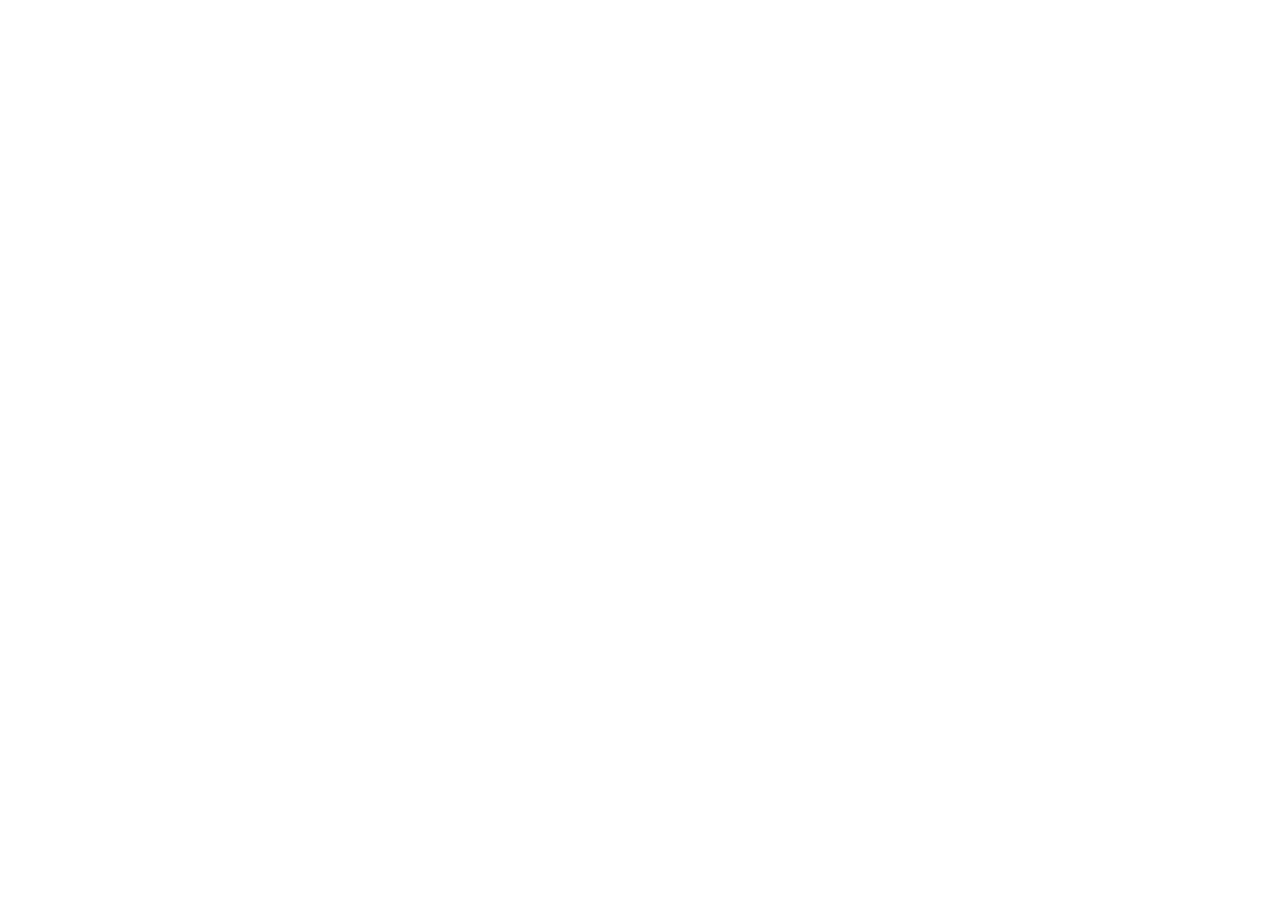
==== contact.html @ 4b10ad64 "main.css" ====
<!DOCTYPE html>
<html lang="en">
<head>
    <meta charset="UTF-8">
    <meta name="viewport" content="width=device-width, initial-scale=1.0">
    <link rel="stylesheet" href="styles/main.css">
    <title>Document</title>
</head>
<body>
    
</body>
</html>
---- styles/main.css ----
/* Design System */
:root{
    /* Colors */
    --red-highlight: #D2483D;
    --light-grey: #F3F3F3;
    --black: #000000;
    --white: #FFFFFF;

    /* Text configuration */
    --body-font: 'Montserrat';
    --body-highlight-font:'Montserrat';
    --header-font:'Bebas Neue';
    --title-font:'Bebas Neue';

    --body-font-weight:400;
    --body-highlight-font-weight:600;
    --header-font-weight:400;
    --title-font-weight:400;

    --body-font-size:1.25rem;
    --body-highlight-font-size:1.25rem;
    --header-font-size:4.5rem;
    --title-font-size:1.5rem;

    --body-font-height:;
    --body-highlight-font-height:;
    --header-font-height:;
    --title-font-height:;
}
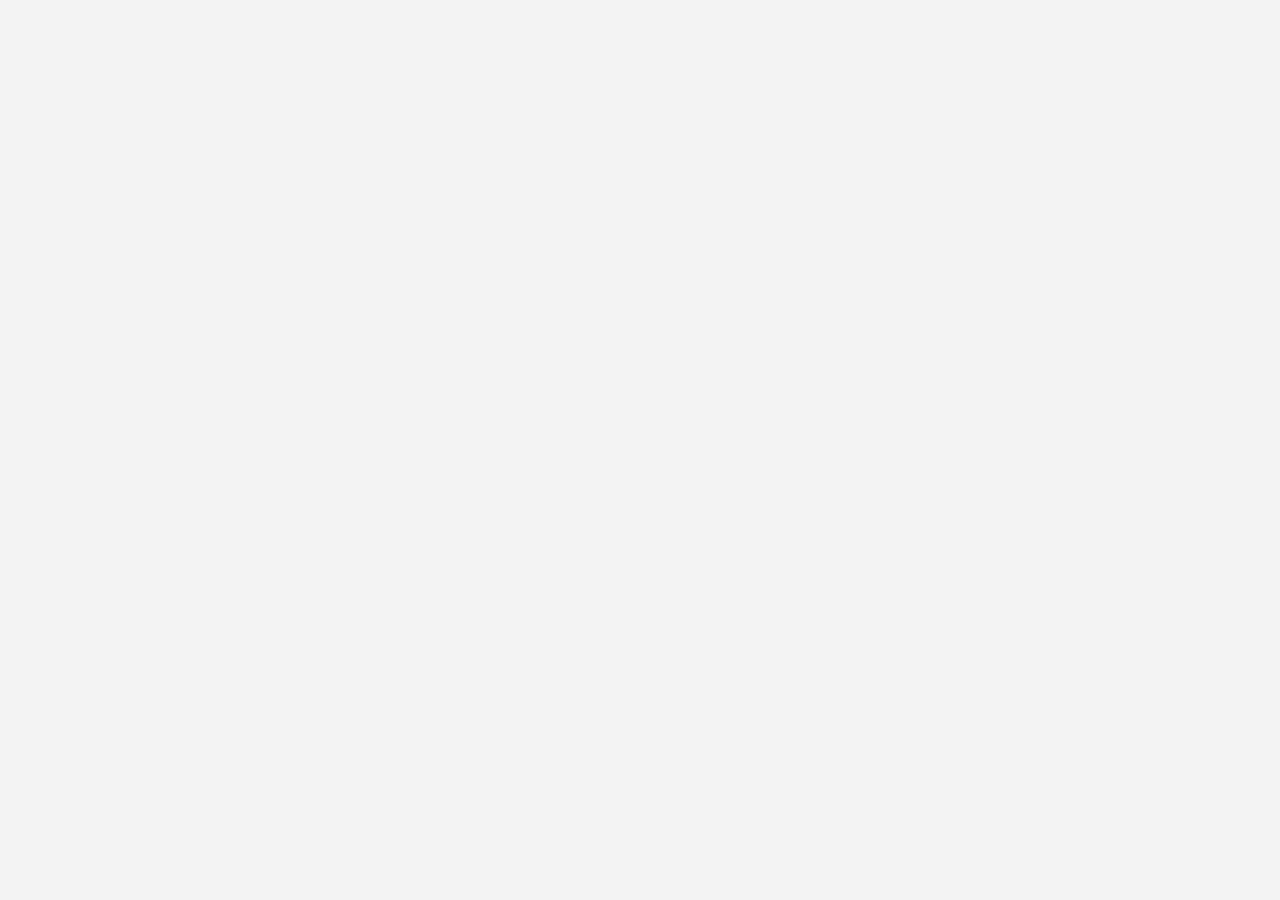
==== commit adf66274: "page menu did" ====
--- a/contact.html
+++ b/contact.html
@@ -1,5 +1,5 @@
 <!DOCTYPE html>
-<html lang="en">
+<html lang="fr">
 <head>
     <meta charset="UTF-8">
     <meta name="viewport" content="width=device-width, initial-scale=1.0">
--- a/styles/main.css
+++ b/styles/main.css
@@ -1,4 +1,15 @@
 /* Design System */
+@import url('https://fonts.googleapis.com/css2?family=Bebas+Neue&family=Montserrat:wght@400;600&display=swap');
+
+/* Modules */
+@import 'pages/home.css';
+@import 'modules/appBar.css';
+@import 'modules/headband.css';
+@import 'modules/contact.css';
+@import 'modules/appBarsocial.css';
+@import 'pages/menu.css';
+
+
 :root{
     /* Colors */
     --red-highlight: #D2483D;
@@ -17,13 +28,67 @@
     --header-font-weight:400;
     --title-font-weight:400;
 
-    --body-font-size:1.25rem;
-    --body-highlight-font-size:1.25rem;
+    --body-font-size: 1.25rem;
+    --body-highlight-font-size:1rem;
     --header-font-size:4.5rem;
     --title-font-size:1.5rem;
 
-    --body-font-height:;
-    --body-highlight-font-height:;
-    --header-font-height:;
-    --title-font-height:;
-}+    --body-line-height:1.5rem;
+    --body-highlight-line-height:1.5rem;
+    --header-line-height:5.375rem;
+    --title-line-height:1.75rem;
+}
+
+body{
+    background-color: var(--light-grey);
+    font-family: var(--body-font);
+    font-style: normal;
+    font-weight: var(--body-font-weight);
+    font-size: var(--body-font-size);
+    line-height: var(--body-line-height);
+    color: var(--black);
+    max-width: 1440px; /*Temporaire*/
+    max-height: 2662px; /*Temporaire*/
+    margin: auto; /*Temporaire*/
+}
+
+h1{
+    font-family: var(--header-font);
+    font-style: normal;
+    font-weight: var(--header-font-weight);
+    font-size: var(--header-font-size);
+    line-height: var(--header-font-height);
+    color: var(--black);
+}
+
+h2{
+    font-family: var(--title-font);
+    font-style: normal;
+    font-weight: var(--title-font-weight);
+    font-size: var(--title-font-size);
+    line-height: var(--title-line-height);
+    color: var(--black);
+    text-decoration: underline var(--red-highlight);
+    text-underline-offset: 0.25rem;
+    text-decoration-thickness: 0.188rem ;
+}
+
+a{
+   text-decoration: none;
+}
+
+.cta{
+    display: inline-block;
+    color: white;
+    background-color: var(--black);
+    font-family: var(--title-font);
+    font-style: normal;
+    font-size: var(--title-font-size);
+    font-weight: var(--title-font-weight);
+    line-height: var(--title-line-height);
+    text-align: center;
+    padding: 15px 10px;
+    width: 200px;
+    margin-top: 15px;
+}
+
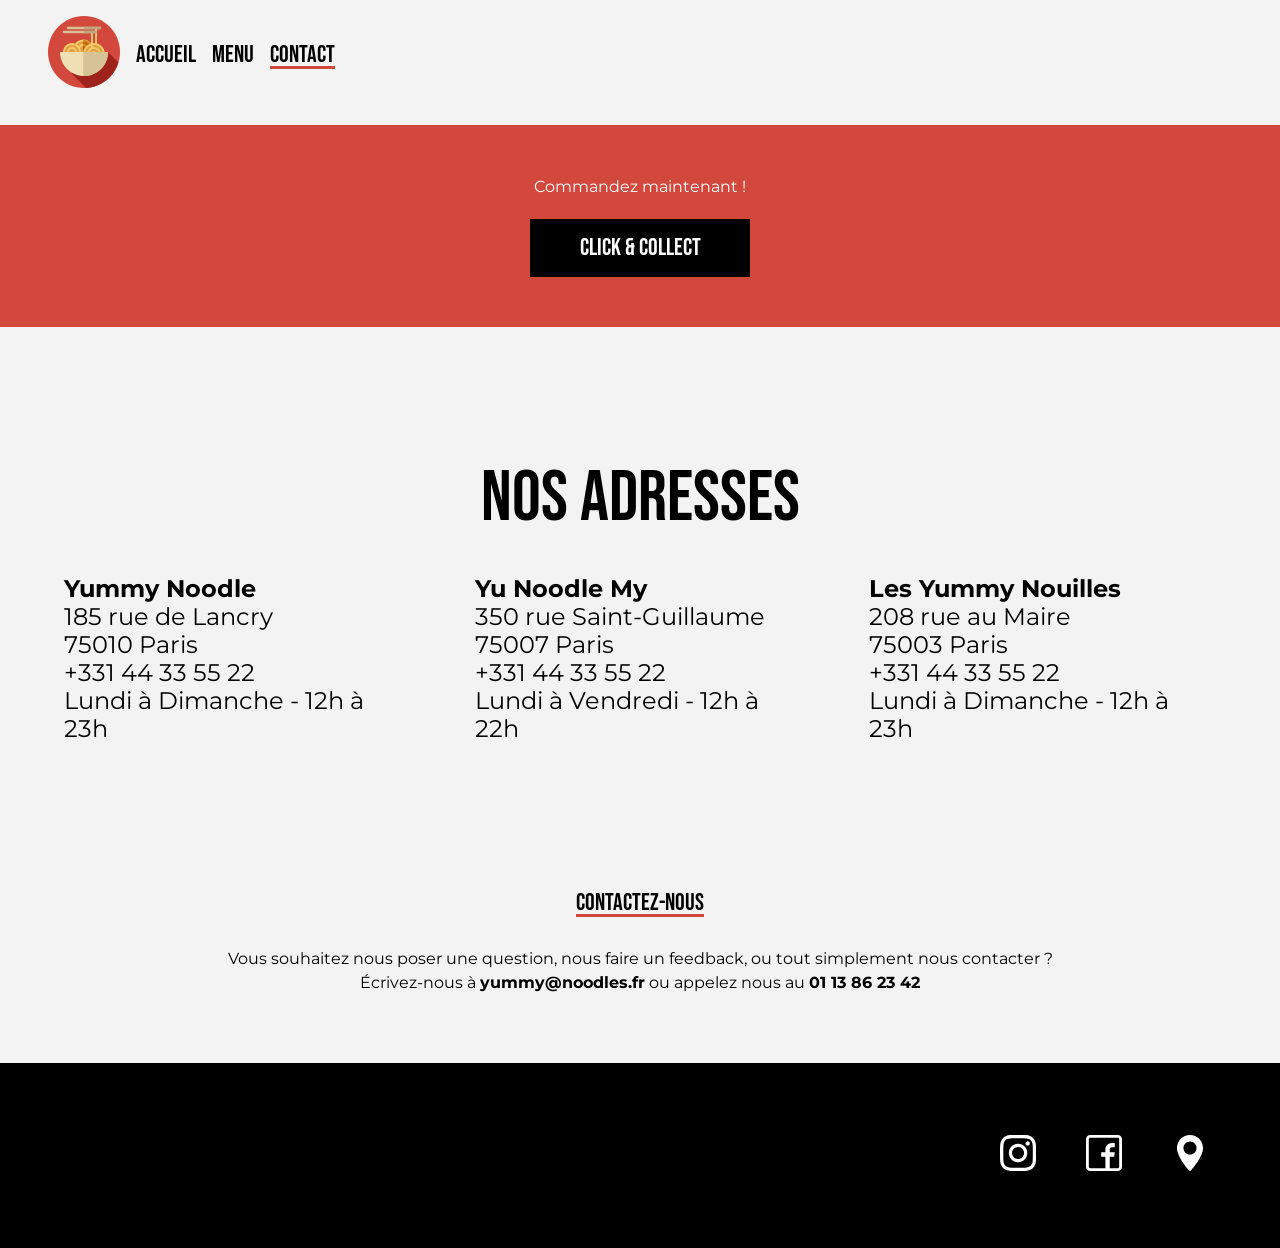
==== commit c81084fd: "..." ====
--- a/contact.html
+++ b/contact.html
@@ -1,12 +1,76 @@
 <!DOCTYPE html>
 <html lang="fr">
-<head>
-    <meta charset="UTF-8">
-    <meta name="viewport" content="width=device-width, initial-scale=1.0">
-    <link rel="stylesheet" href="styles/main.css">
-    <title>Document</title>
-</head>
+    <head>
+        <meta charset="UTF-8" />
+        <meta name="viewport" content="width=device-width, initial-scale=1.0" />
+        <link rel="icon" type="image/svg+xml" href="assets/logo.svg" />
+        <link rel="stylesheet" href="styles/main.css" />
+        <title>Yummy Nouilles - Contact</title>
 <body>
-    
+    <header class="appBar">
+        <a href="index.html">
+          <img class="appBar__icon"src="assets/logo.svg"alt="Logo Yummy Nouilles">
+        </a>
+        <nav class="appBar__nav">
+          <a class="appBar__nav-item" href="index.html">Accueil</a>
+          <a class="appBar__nav-item" href="menu.html">Menu</a>
+          <a class="appBar__nav-item active" href="contact.html">Contact</a>
+        </nav>
+      </header>
+
+      <section class="headband">
+        <p class="color">Commandez maintenant !</p>
+        <div>
+          <a class="cta" href="">CLICK & COLLECT</a>
+        </div>
+      </section>
+
+      <section class="adresses">
+        <h1>NOS ADRESSES</h1>
+
+      <div class="content-adresses">
+
+        <div class="box">
+        <p><strong>Yummy Noodle</strong><br>
+        185 rue de Lancry <br>
+        75010 Paris<br>
+        +331 44 33 55 22<br>
+        Lundi à Dimanche - 12h à 23h</p>
+      </div>
+
+      <div class="box">
+        <p><strong>Yu Noodle My</strong><br>
+            350 rue Saint-Guillaume<br>
+            75007 Paris<br>
+            +331 44 33 55 22<br>
+            Lundi à Vendredi - 12h à 22h</p>
+      </div>
+
+      <div class="box">
+        <p><strong>Les Yummy Nouilles</strong><br>
+        208 rue au Maire<br>
+        75003 Paris<br>
+        +331 44 33 55 22<br>
+        Lundi à Dimanche - 12h à 23h</p>
+      </div>
+
+    </div>
+
+    <div class="contactez-nous">
+        <h2>CONTACTEZ-NOUS</h2>
+  
+        <p class="contact">Vous souhaitez nous poser une question, nous faire un feedback, ou tout simplement nous contacter ?<br>
+          Écrivez-nous à <strong>yummy@noodles.fr</strong> ou appelez nous au <strong>01 13 86 23 42</strong>
+        </p>
+      </div>
+    </section>
+
+    <footer>
+        <nav class="icons">
+          <a target="_blank" href="https://www.instagram.com/"><img src="assets/icons/instagram.svg" alt="Logo Instagram"></a>
+          <a target="_blank" href="https://www.facebook.com/"><img src="assets/icons/facebook.svg" alt="Logo Facebook"></a>
+          <a target="_blank" href="https://www.google.com/maps"><img src="assets/icons/maps.svg" alt="Logo Google Maps"></a>
+        </nav>
+      </footer>
 </body>
 </html>
--- a/styles/main.css
+++ b/styles/main.css
@@ -8,7 +8,7 @@
 @import 'modules/contact.css';
 @import 'modules/appBarsocial.css';
 @import 'pages/menu.css';
-
+@import 'pages/contact.css';
 
 :root{
     /* Colors */
@@ -47,6 +47,12 @@
     font-size: var(--body-font-size);
     line-height: var(--body-line-height);
     color: var(--black);
+    max-width: 1440px; /*Temporaire*/
+    max-height: 2662px; /*Temporaire*/
+    margin: auto; /*Temporaire*/
+}
+
+html{
     max-width: 1440px; /*Temporaire*/
     max-height: 2662px; /*Temporaire*/
     margin: auto; /*Temporaire*/
@@ -92,3 +98,50 @@
     margin-top: 15px;
 }
 
+
+
+@media screen and (max-width:480px){
+
+    :root{
+        --body-font-size: 1.5rem;
+        --body-highlight-font-size:1.2rem;
+        --header-font-size:3rem;
+        --title-font-size:1.5rem;
+    }
+    #header{
+        width: 100%;
+        justify-content: center;
+    }
+
+    .hero,
+    .hero-text,
+    img{
+        display: block;
+        justify-content: center;
+        align-content: center;
+        text-align: center;
+        width: 100%;
+    }
+
+    section{
+        text-align: center;
+    }
+    .hero img{ 
+        width: 70%;
+        margin: 80px 1px 0px 50px;
+    }
+
+    
+
+    .conteneur, img{
+        width: 100%;
+        display: flex;
+        flex-direction: column;
+        flex-wrap: wrap;
+    }
+
+    .cta{
+        width: 60%;
+    }
+
+}
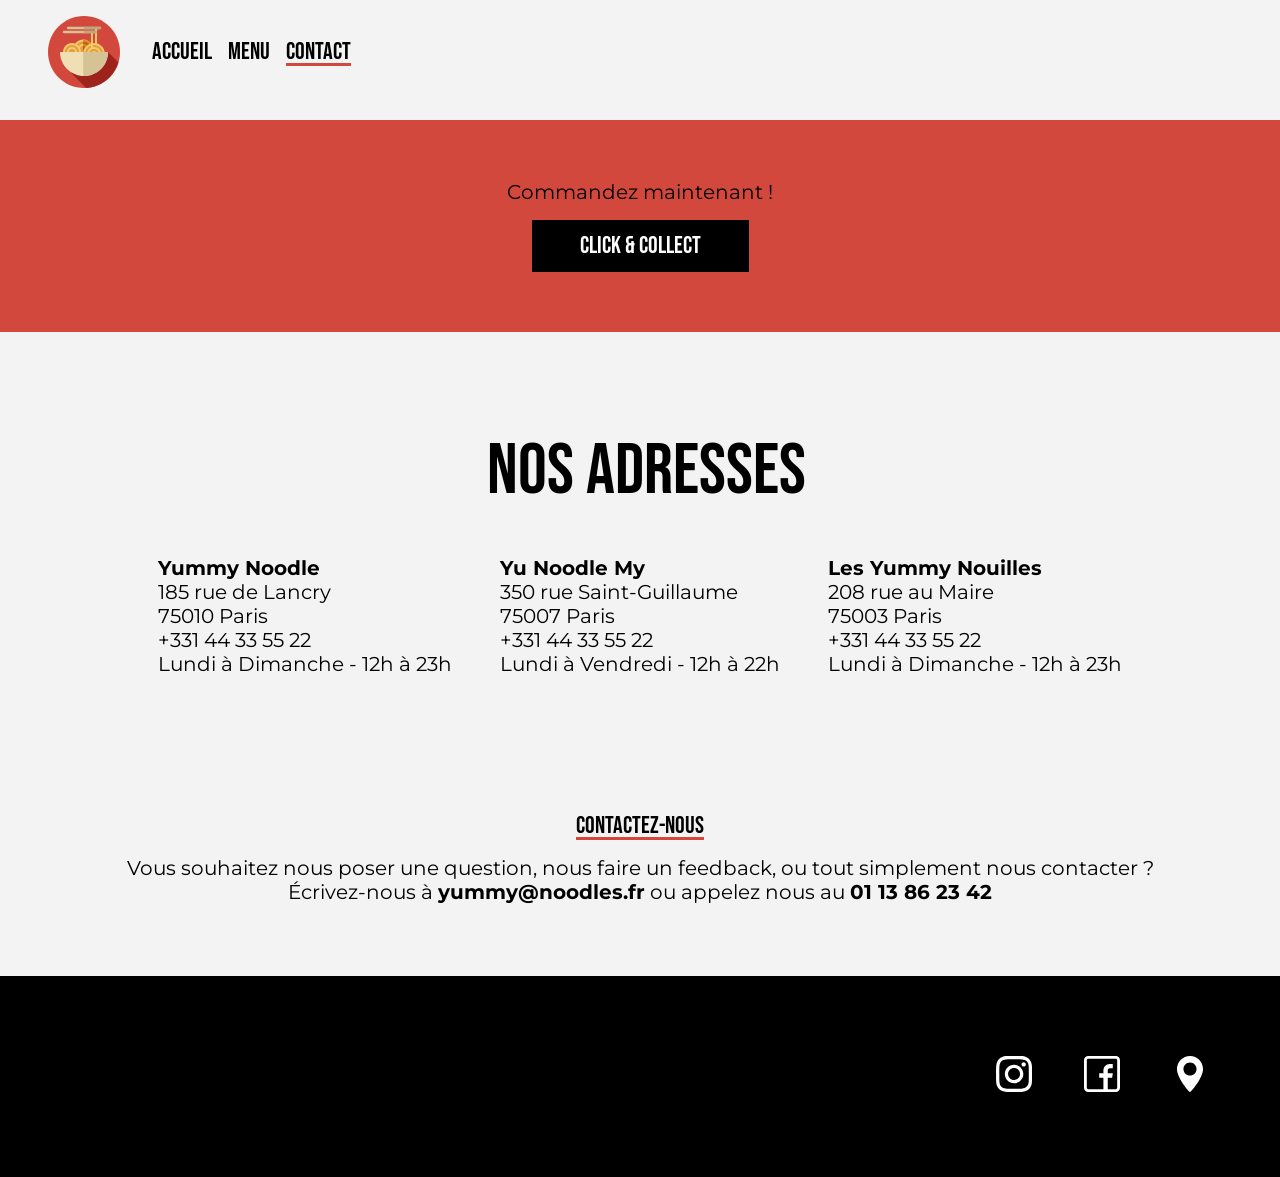
==== commit 8aa1b845: "corrigé" ====
--- a/contact.html
+++ b/contact.html
@@ -1,76 +1,75 @@
 <!DOCTYPE html>
 <html lang="fr">
-    <head>
-        <meta charset="UTF-8" />
-        <meta name="viewport" content="width=device-width, initial-scale=1.0" />
-        <link rel="icon" type="image/svg+xml" href="assets/logo.svg" />
-        <link rel="stylesheet" href="styles/main.css" />
-        <title>Yummy Nouilles - Contact</title>
+
+<head>
+  <meta charset="UTF-8" />
+  <link rel="icon" type="image/svg+xml" href="assets/logo.svg" />
+  <link rel="stylesheet" href="styles/main.css" />
+  <title>Yummy Nouilles - Contact</title>
+</head>
+
 <body>
-    <header class="appBar">
-        <a href="index.html">
-          <img class="appBar__icon"src="assets/logo.svg"alt="Logo Yummy Nouilles">
-        </a>
+  <header class="appBar">
+    <img class="appBar__icon"src="assets/logo.svg"alt="Logo Yummy Nouilles" class="appBar__logo">
         <nav class="appBar__nav">
           <a class="appBar__nav-item" href="index.html">Accueil</a>
           <a class="appBar__nav-item" href="menu.html">Menu</a>
           <a class="appBar__nav-item active" href="contact.html">Contact</a>
         </nav>
       </header>
-
-      <section class="headband">
-        <p class="color">Commandez maintenant !</p>
-        <div>
-          <a class="cta" href="">CLICK & COLLECT</a>
-        </div>
-      </section>
-
-      <section class="adresses">
-        <h1>NOS ADRESSES</h1>
-
-      <div class="content-adresses">
-
-        <div class="box">
-        <p><strong>Yummy Noodle</strong><br>
+<main>
+  <div class="redBanner">
+    <p class="redBanner__title">Commandez maintenant !</p>
+    <a class="cta" href="contact.html">CLICK & COLLECT</a>
+  </div>
+  <section class="contact">
+    <h1 class="contact__title">NOS ADRESSES</h1>
+    <div class="contact__addressContainer">
+      <p class="contact__address">
+        <strong class="contact__addressTitle">Yummy Noodle</strong><br>
         185 rue de Lancry <br>
         75010 Paris<br>
         +331 44 33 55 22<br>
         Lundi à Dimanche - 12h à 23h</p>
-      </div>
 
-      <div class="box">
-        <p><strong>Yu Noodle My</strong><br>
-            350 rue Saint-Guillaume<br>
-            75007 Paris<br>
-            +331 44 33 55 22<br>
-            Lundi à Vendredi - 12h à 22h</p>
-      </div>
+      <p class="contact__address">
+        <strong class="contact__addressTitle">Yu Noodle My</strong><br>
+        350 rue Saint-Guillaume<br>
+        75007 Paris<br>
+        +331 44 33 55 22<br>
+        Lundi à Vendredi - 12h à 22h</p>
 
-      <div class="box">
-        <p><strong>Les Yummy Nouilles</strong><br>
+      <p class="contact__address">
+        <strong class="contact__addressTitle">Les Yummy Nouilles</strong><br>
         208 rue au Maire<br>
         75003 Paris<br>
         +331 44 33 55 22<br>
         Lundi à Dimanche - 12h à 23h</p>
-      </div>
+    </div>
+  </section>
 
-    </div>
+    <section class="contactInfo">
+      <h2 class="contactInfo__title">CONTACTEZ-NOUS</h2>
 
-    <div class="contactez-nous">
-        <h2>CONTACTEZ-NOUS</h2>
-  
-        <p class="contact">Vous souhaitez nous poser une question, nous faire un feedback, ou tout simplement nous contacter ?<br>
-          Écrivez-nous à <strong>yummy@noodles.fr</strong> ou appelez nous au <strong>01 13 86 23 42</strong>
-        </p>
-      </div>
-    </section>
+      <p class="contactInfo__text">
+        Vous souhaitez nous poser une question, nous faire un feedback, ou
+        tout simplement nous contacter ?<br />
+        Écrivez-nous à <strong>yummy@noodles.fr</strong> ou appelez nous au
+        <strong>01 13 86 23 42</strong>
+      </p>
+  </section>
+</main>
+  <footer class="footer">
 
-    <footer>
-        <nav class="icons">
-          <a target="_blank" href="https://www.instagram.com/"><img src="assets/icons/instagram.svg" alt="Logo Instagram"></a>
-          <a target="_blank" href="https://www.facebook.com/"><img src="assets/icons/facebook.svg" alt="Logo Facebook"></a>
-          <a target="_blank" href="https://www.google.com/maps"><img src="assets/icons/maps.svg" alt="Logo Google Maps"></a>
-        </nav>
-      </footer>
+    <a target="_blank" href="https://www.instagram.com/">
+      <img src="assets/icons/instagram.svg" alt="Logo Instagram" class="footer__icon">
+    </a>
+    <a target="_blank" href="https://www.facebook.com/">
+      <img src="assets/icons/facebook.svg" alt="Logo Facebook" class="footer__icon">
+    </a>
+    <a target="_blank" href="https://www.google.com/maps">
+      <img src="assets/icons/maps.svg" alt="Logo Google Maps" class="footer__icon">
+    </a>
+</footer>
 </body>
 </html>
--- a/styles/main.css
+++ b/styles/main.css
@@ -1,14 +1,22 @@
 /* Design System */
 @import url('https://fonts.googleapis.com/css2?family=Bebas+Neue&family=Montserrat:wght@400;600&display=swap');
 
+
 /* Modules */
+
+@import 'modules/appBar.css';
+@import 'modules/redBanner.css';
+@import 'modules/contactInfo.css';
+@import 'modules/footer.css';
+@import 'modules/cta.css';
+
+
+/* Pages */
+
 @import 'pages/home.css';
-@import 'modules/appBar.css';
-@import 'modules/headband.css';
-@import 'modules/contact.css';
-@import 'modules/appBarsocial.css';
 @import 'pages/menu.css';
 @import 'pages/contact.css';
+
 
 :root{
     /* Colors */
@@ -52,12 +60,6 @@
     margin: auto; /*Temporaire*/
 }
 
-html{
-    max-width: 1440px; /*Temporaire*/
-    max-height: 2662px; /*Temporaire*/
-    margin: auto; /*Temporaire*/
-}
-
 h1{
     font-family: var(--header-font);
     font-style: normal;
@@ -79,26 +81,13 @@
     text-decoration-thickness: 0.188rem ;
 }
 
-a{
-   text-decoration: none;
+.color-highlight {
+    color: var(--red-highlight);
 }
 
-.cta{
-    display: inline-block;
-    color: white;
-    background-color: var(--black);
-    font-family: var(--title-font);
-    font-style: normal;
-    font-size: var(--title-font-size);
-    font-weight: var(--title-font-weight);
-    line-height: var(--title-line-height);
-    text-align: center;
-    padding: 15px 10px;
-    width: 200px;
-    margin-top: 15px;
+.text-highlight {
+    font-weight: var(--body-hightlight-font-weight);
 }
-
-
 
 @media screen and (max-width:480px){
 
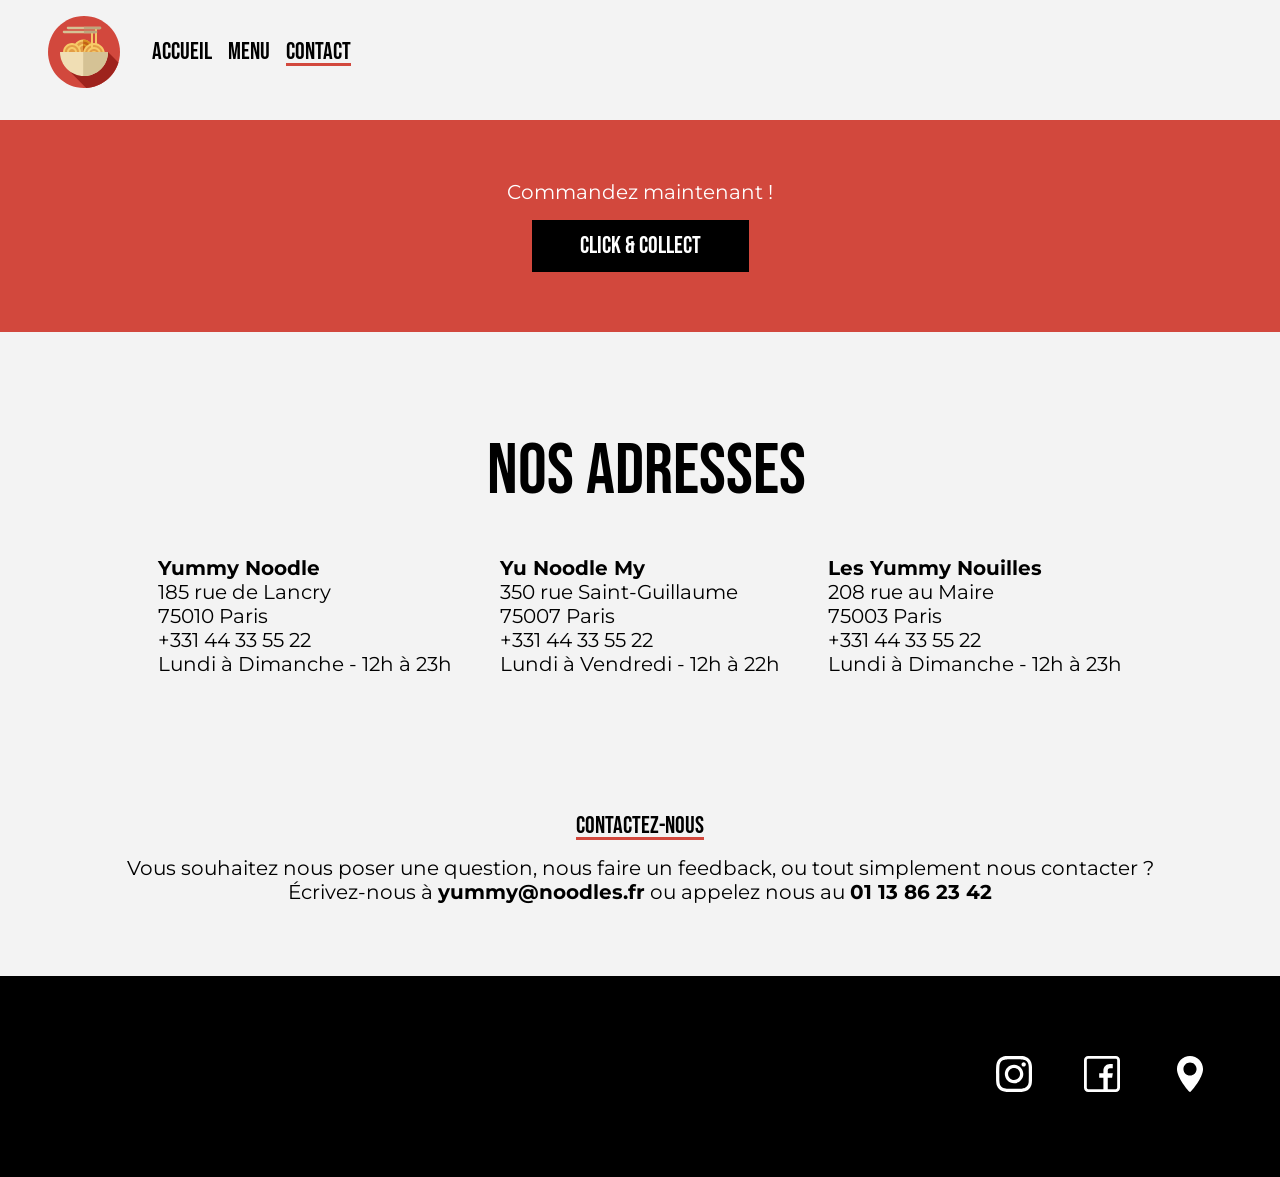
==== commit 13230c16: "Finalisation Responsive 3 pages" ====
--- a/contact.html
+++ b/contact.html
@@ -3,6 +3,7 @@
 
 <head>
   <meta charset="UTF-8" />
+  <meta name="viewport" content="width=device-width, initial-scale=1.0">
   <link rel="icon" type="image/svg+xml" href="assets/logo.svg" />
   <link rel="stylesheet" href="styles/main.css" />
   <title>Yummy Nouilles - Contact</title>
--- a/styles/main.css
+++ b/styles/main.css
@@ -55,9 +55,6 @@
     font-size: var(--body-font-size);
     line-height: var(--body-line-height);
     color: var(--black);
-    max-width: 1440px; /*Temporaire*/
-    max-height: 2662px; /*Temporaire*/
-    margin: auto; /*Temporaire*/
 }
 
 h1{
@@ -87,50 +84,4 @@
 
 .text-highlight {
     font-weight: var(--body-hightlight-font-weight);
-}
-
-@media screen and (max-width:480px){
-
-    :root{
-        --body-font-size: 1.5rem;
-        --body-highlight-font-size:1.2rem;
-        --header-font-size:3rem;
-        --title-font-size:1.5rem;
-    }
-    #header{
-        width: 100%;
-        justify-content: center;
-    }
-
-    .hero,
-    .hero-text,
-    img{
-        display: block;
-        justify-content: center;
-        align-content: center;
-        text-align: center;
-        width: 100%;
-    }
-
-    section{
-        text-align: center;
-    }
-    .hero img{ 
-        width: 70%;
-        margin: 80px 1px 0px 50px;
-    }
-
-    
-
-    .conteneur, img{
-        width: 100%;
-        display: flex;
-        flex-direction: column;
-        flex-wrap: wrap;
-    }
-
-    .cta{
-        width: 60%;
-    }
-
 }
